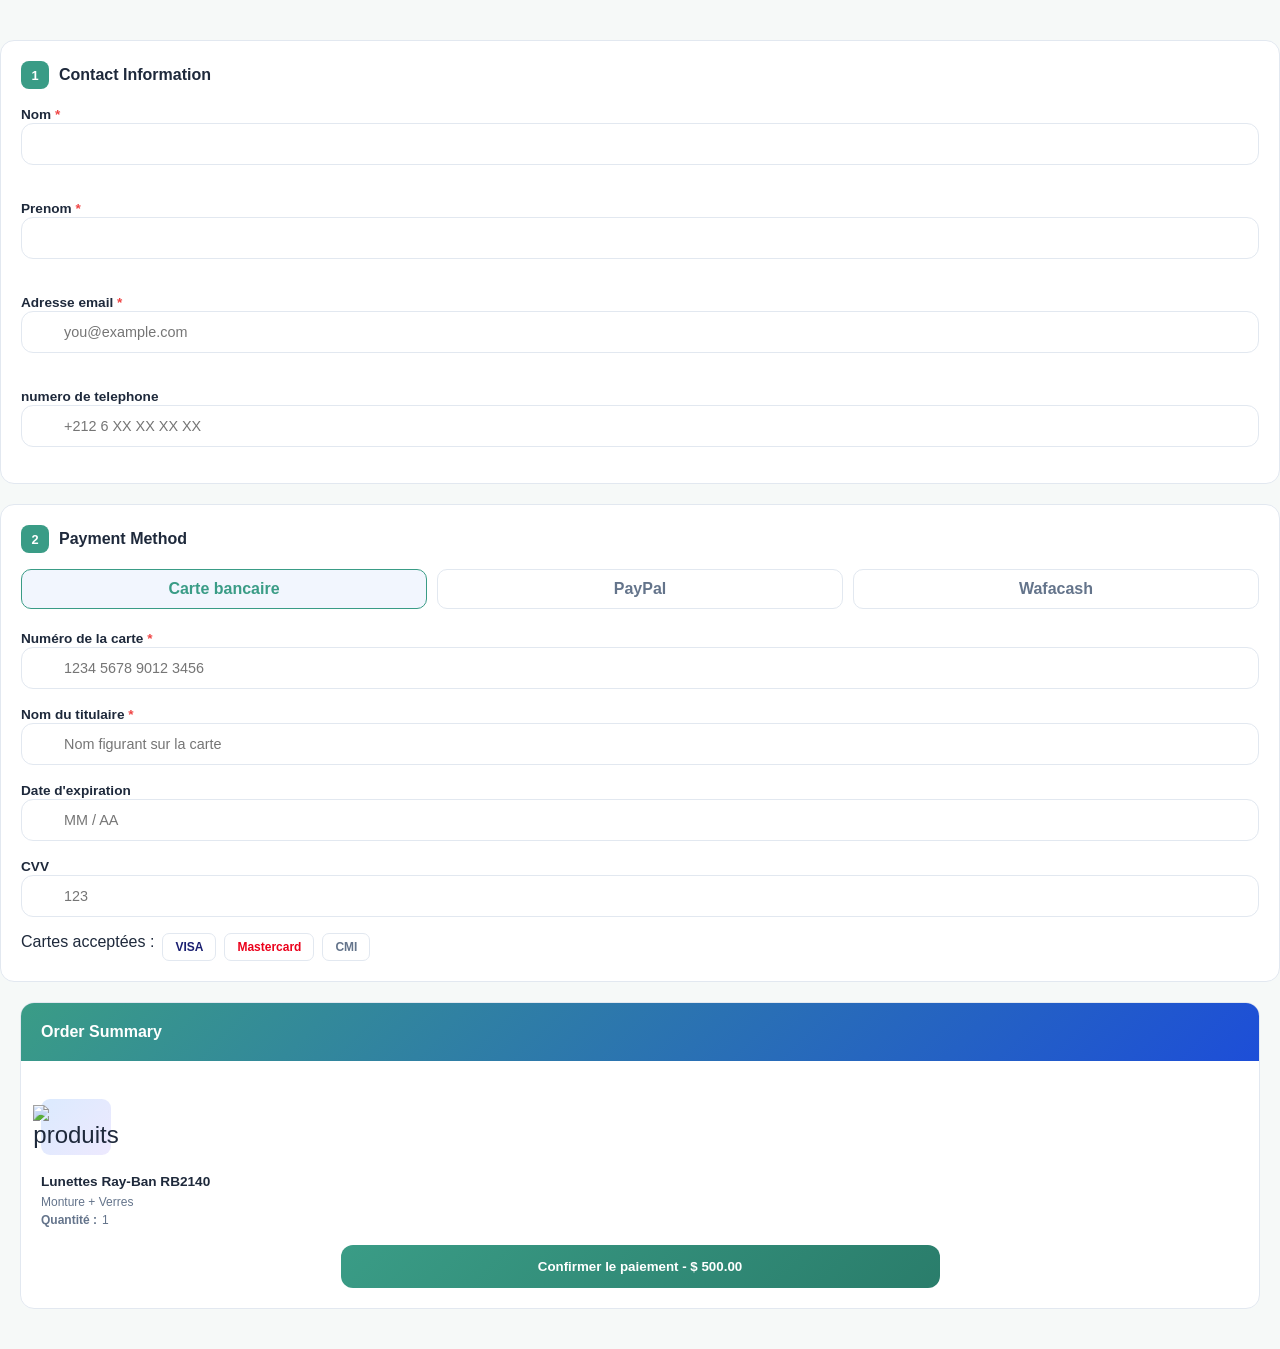
==== paiement-online/paiement.html @ 72875644 "d9" ====
<!DOCTYPE html>
<html lang="en">
<head>
    <meta charset="UTF-8">
    <meta name="viewport" content="width=device-width, initial-scale=1.0">
    <title>Document</title>

    <link rel="stylesheet" href="paiement.css">
</head>
<body>
    <!-- MAIN CHECKOUT -->
    <section class="checkout-main">
        <div class="container">
            <div class="row g-3 ">
                <!-- ════ LEFT: PAYMENT FORM ════ -->
                <div class="col-lg-8">

                    <!-- ── 1. Contact Info ── -->
                    <div class="chk-card">
                        <div class="chk-card-title"><span class="num">1</span> Contact Information</div>
                            <div class="row g-3">
                                <div class="col-12">
                                  <div class="field-group mb-0">
                                    <label class="field-label">Nom <span class="required-star">*</span></label>
                                    <div class="field-wrap">
                                      <i class="bi bi-person-fill field-icon"></i>
                                      <input type="text" class="form-input" id="cFirstName" placeholder="" value="" />
                                    </div>
                                  </div>
                                </div>
                                <br>
                                <div class="col-12">
                                  <div class="field-group mb-0">
                                    <label class="field-label">Prenom <span class="required-star">*</span></label>
                                    <div class="field-wrap">
                                      <i class="bi bi-person-fill field-icon"></i>
                                      <input type="text" class="form-input" id="cLastName" placeholder="" value="" />
                                    </div>
                                  </div>
                                </div>
                                <br>
                                <div class="col-12">
                                  <div class="field-group mb-0">
                                    <label class="field-label">Adresse email <span class="required-star">*</span></label>
                                    <div class="field-wrap">
                                      <i class="bi bi-envelope-fill field-icon"></i>
                                      <input type="email" class="form-input" id="cEmail" placeholder="you@example.com"
                                        value="" />
                                    </div>
                                  </div>
                                </div>
                                <br>
                                <div class="col-12">
                                  <div class="field-group mb-0">
                                    <label class="field-label">numero de telephone</label>
                                    <div class="field-wrap">
                                      <i class="bi bi-telephone-fill field-icon"></i>
                                      <input type="tel" class="form-input" placeholder="+212 6 XX XX XX XX" value="" />
                                    </div>
                                  </div>
                                </div>
                            </div>

                    </div>

                    <!-- ── 2. Payment Method ── -->
                    <div class="chk-card">
                        <div class="chk-card-title"><span class="num">2</span> Payment Method</div>

                            <div class="pay-tabs">
                                    <div class="pay-tab active" onclick="setPayTab(this,'tab-card')"> 
                                        <i class="bi bi-credit-card-fill"></i> Carte bancaire
                                    </div>
                                    <div class="pay-tab" onclick="setPayTab(this,'tab-paypal')">
                                        <i class="bi bi-paypal"></i> PayPal
                                    </div>
                                    <div class="pay-tab" onclick="setPayTab(this,'tab-wafacash')">
                                        <i class="bi bi-cash-stack"></i> Wafacash
                                    </div>
                            </div>

                            <div class="pay-panel active" id="tab-card">
                                    <!-- ── Carte bancaire ── -->
                                <div class="field-group">
        <label class="field-label">
            Numéro de la carte <span class="required-star">*</span>
        </label>

        <div class="field-wrap card-input-wrap">
            <i class="bi bi-credit-card-fill field-icon"></i>

            <input
                type="text"
                class="form-input"
                id="cardNumber"
                placeholder="1234 5678 9012 3456"
                maxlength="19"
                oninput="formatCard(this)">

            <span class="card-brand-icon" id="cardBrandIcon">
                <i class="bi bi-credit-card"></i>
            </span>
        </div>
                                </div>

                                <div class="field-group">
        <label class="field-label">
            Nom du titulaire <span class="required-star">*</span>
        </label>

        <div class="field-wrap">
            <i class="bi bi-person-fill field-icon"></i>

            <input
                type="text"
                class="form-input"
                id="cardName"
                placeholder="Nom figurant sur la carte">
        </div>
                                </div>

                                <div class="row g-3">

        <div class="col-md-6">
            <div class="field-group">
                <label class="field-label">
                    Date d'expiration
                </label>

                <div class="field-wrap">
                    <i class="bi bi-calendar3 field-icon"></i>

                    <input
                        type="text"
                        class="form-input"
                        id="expiry"
                        placeholder="MM / AA"
                        maxlength="7"
                        oninput="formatExpiry(this)">
                </div>
            </div>
        </div>

        <div class="col-md-6">
            <div class="field-group">
                <label class="field-label">
                    CVV
                </label>

                <div class="field-wrap">
                    <i class="bi bi-shield-lock-fill field-icon"></i>

                    <input
                        type="password"
                        class="form-input"
                        id="cvv"
                        placeholder="123"
                        maxlength="4">
                </div>
            </div>
        </div>

                                </div>

                                <div class="accepted-cards mt-3">

        <span class="small text-muted">Cartes acceptées :</span>

        <div class="card-pill visa">VISA</div>

        <div class="card-pill mc">Mastercard</div>

        <div class="card-pill">CMI</div>

                                </div>

                            </div>

                            <div class="pay-panel" id="tab-paypal">
                                <!-- Contenu PayPal -->
                                <div class="text-center py-4">

                                    <i class="bi bi-paypal text-primary" style="font-size:70px;"></i>
                                    <br>
                                    <h5 class="mt-3 fw-bold">Paiement avec PayPal</h5>
                                    <br>
                                    <p class="text-muted">
                                        Vous serez redirigé vers PayPal pour finaliser votre paiement en toute sécurité.
                                    </p>
                                    <br>
                                    <button class="btn btn-primary btn-lg px-5" onclick="processPayment()">
                                        <i class="bi bi-paypal me-2"></i>
                                        Continuer avec PayPal
                                    </button>

                                </div>

                            </div>

                            <div class="pay-panel" id="tab-wafacash">
                                <!-- Contenu Wafacash -->
                                <div class="text-center mb-4">
                                    <i class="bi bi-cash-stack text-success" style="font-size:70px;"></i>
                                    <h5 class="mt-3 fw-bold">Paiement par Wafacash</h5>
                                    <br>
                                    <p class="text-muted">
                                        Saisissez les informations de votre transfert Wafacash pour confirmer votre paiement.
                                    </p>
                                </div>
                                <br>
                                <div class="field-group">
        <label class="field-label">
            Numéro de téléphone
            <span class="required-star">*</span>
        </label>

        <div class="field-wrap">
            <i class="bi bi-telephone-fill field-icon"></i>
            <input
                type="tel"
                class="form-input"
                placeholder="+212 6 XX XX XX XX">
        </div>
                                </div>

                                <div class="field-group">
        <label class="field-label">
            Référence du transfert
            <span class="required-star">*</span>
        </label>

        <div class="field-wrap">
            <i class="bi bi-receipt field-icon"></i>
            <input
                type="text"
                class="form-input"
                placeholder="Ex : WF123456789">
        </div>
                                </div>

                                <button class="btn btn-success w-100 mt-3" onclick="processPayment()">
        <i class="bi bi-check-circle-fill me-2"></i>
        Confirmer le paiement
                                </button>

                            </div>
                    </div>
                </div>
                <!-- ════ RIGHT: ORDER SUMMARY ════ -->
                <div class="col-lg-4   order-summary">
                    <div class="order-card ">
                        <div class="order-header">
                            <h5><i class="bi bi-bag-check-fill me-2"></i>Order Summary</h5>
                        </div>
                        <div class="order-body"> 
                                <!-- Produit -->
                            <div class="order-course">
                                <br>
                                <div class="order-thumb">
                                    <img src=""
                                         alt="produits"
                                         class="img-fluid rounded ">
                                </div>
                                <br>
                                <div>

                                    <div class="order-course-title">
                                        Lunettes Ray-Ban RB2140
                                    </div>

                                    <div class="order-course-by">
                                        <i class="bi bi-tag-fill me-1"></i>
                                        Monture + Verres
                                    </div>

                                    <div class="order-course-rating">
                                        <strong>Quantité :</strong> 1
                                    </div>

                                </div>
                            </div>
                                

                            <!-- PAY BUTTON -->
                            <br>
                            <button class="btn-pay" id="payBtn" onclick="processPayment()">
                              <div class="spinner" id="paySpinner"></div>
                              <span class="btn-text"><i class="bi bi-lock-fill me-1"></i> Confirmer le paiement - $ 500.00</span>
                            </button>
                            </div>
                        </div>
                    </div>
                </div>
            </div>
        </div>
    </section>
                            
</body>
<script>
function setPayTab(tabElement, panelId) {
    // Désactiver tous les onglets
    document.querySelectorAll('.pay-tab').forEach(tab => {
        tab.classList.remove('active');
    });

    // Activer l'onglet cliqué
    tabElement.classList.add('active');

    // Masquer tous les panels
    document.querySelectorAll('.pay-panel').forEach(panel => {
        panel.classList.remove('active');
    });

    // Afficher le panel correspondant
    document.getElementById(panelId).classList.add('active');
}
function processPayment() {
    const payBtn = document.getElementById("payBtn");
    const paySpinner = document.getElementById("paySpinner");

    // Activer l'état "loading"
    payBtn.classList.add("loading");

    // Simuler un délai de traitement (3 secondes)
    setTimeout(() => {
        payBtn.classList.remove("loading");
        alert("Paiement effectué avec succès ✅");
    }, 3000);
}
</script>

</html>
---- paiement-online/paiement.css ----
:root {
    --primary: #3a9c86;
    --primary-hover: #2a7d6b;
    --success: #10B981;
    --danger: #EF4444;
    --bg-main: #f6f9f8;
    --bg-section: #FFFFFF;
    --text-primary: #1E293B;
    --text-secondary: #64748B;
    --border: #E2E8F0;
    --radius: 14px;
    --transition: .28s ease;
}

/* RESET */
* { 
    box-sizing: 
    border-box; 
    margin: 0; 
    padding: 0; 
}
body {
    font-family: 'DM Sans', sans-serif;
    background: var(--bg-main);
    color: var(--text-primary);
}

/* MAIN CHECKOUT */
.checkout-main { padding: 40px 0; }

/* ── CARDS ── */
.chk-card {
    background: var(--bg-section);
    border: 1.5px solid var(--border);
    border-radius: var(--radius);
    padding: 20px;
    margin-bottom: 20px;
}
.chk-card-title {
    font-family: 'Sora', sans-serif;
    font-weight: 700;
    margin-bottom: 16px;
    display: flex; 
    align-items: center; 
    gap: 10px;
}
.chk-card-title .num {
    background: var(--primary);
    color: #fff;
    border-radius: 8px;
    width: 28px; height: 28px;
    display: flex; 
    align-items: center; 
    justify-content: center;
    font-size: .8rem;
}

/* ── PAYMENT TABS ── */
.pay-tabs { 
    display: flex; 
    gap: 10px;
    margin-bottom: 20px; }
.pay-tab {
    flex: 1; 
    text-align: center;
    padding: 10px 14px;
    border: 1.5px solid var(--border);
    border-radius: 10px;
    cursor: pointer;
    font-weight: 600;
    color: var(--text-secondary);
    transition: all var(--transition);
}
.pay-tab.active {
    border-color: var(--primary);
    background: rgba(37,99,235,.06);
    color: var(--primary);
}
.pay-panel { display: none; }
.pay-panel.active { display: block; }

/* ── FORM FIELDS ── */
.field-group { margin-bottom: 16px; }
.field-label { font-weight: 700; font-size: .85rem; margin-bottom: 6px; }
.required-star { color: var(--danger); }
.field-wrap { position: relative; }
.field-icon {
    position: absolute; left: 14px; top: 50%; transform: translateY(-50%);
    color: #94A3B8;
}
.form-input {
    width: 100%; 
    padding: 12px 14px 12px 42px;
    border: 1.5px solid var(--border);
    border-radius: 12px;
    font-size: .9rem;
    outline: none;
}
.form-input:focus {
    border-color: var(--primary);
    box-shadow: 0 0 0 3px rgba(37,99,235,.1);
}

/* ── ORDER SUMMARY ── */
.order-summary{
    margin-top: 20px;
    margin-left: 20px;
    margin-right: 20px;
}
.order-card {
    background: var(--bg-section);
    border: 1.5px solid var(--border);
    border-radius: var(--radius);
    overflow: hidden;
    position: sticky;
    top: 90px
}

.order-header {
    background: linear-gradient(135deg, var(--primary), #1D4ED8);
    padding: 20px;
    color: #fff
}

.order-header h5 {
    font-family: 'Sora', sans-serif;
    font-size: 1rem;
    font-weight: 800;
    color: #fff;
    margin: 0
}

.order-body {
    padding: 20px;
}

.order-thumb {
    width: 70px;
    height: 56px;
    border-radius: 9px;
    background: linear-gradient(135deg, #DBEAFE, #EDE9FE);
    display: flex;
    align-items: center;
    justify-content: center;
    font-size: 1.5rem;
    flex-shrink: 0
}

.order-course-title {
    font-family: 'Sora', sans-serif;
    font-size: .85rem;
    font-weight: 700;
    line-height: 1.3;
    margin-bottom: 4px
}

.order-course-by {
    font-size: .75rem;
    color: var(--text-secondary)
}

.order-course-rating {
    display: flex;
    align-items: center;
    gap: 5px;
    font-size: .75rem;
    color: var(--text-secondary);
    margin-top: 4px
}

/* ── PAY BUTTON ── */
.btn-pay {
    width: 50%; 
    padding: 14px;
    font-weight: 700;
    color: #fff;
    background: linear-gradient(135deg, var(--primary), var(--primary-hover));
    border: none; 
    border-radius: 12px;
    cursor: pointer;
    transition: all var(--transition);
    align-items: center; 
    justify-content: center;
    gap: 8px;
    margin-left: 25%;
}
.btn-pay:hover { transform: translateY(-2px); }

/* Spinner */
.spinner {
    width: 18px; height: 18px;
    border: 2px solid rgba(255,255,255,.4);
    border-top-color: #fff;
    border-radius: 50%;
    animation: spin .7s linear infinite;
    display: none;
}
@keyframes spin { to { transform: rotate(360deg); } }
.btn-pay.loading .spinner { display: block; }
.btn-pay.loading .btn-text { display: none; }

/* Accepted cards */
.accepted-cards { display: flex; gap: 8px; margin-top: 12px; }
.card-pill {
    border: 1px solid var(--border);
    border-radius: 7px;
    padding: 6px 12px;
    font-size: .75rem;
    font-weight: 700;
    color: var(--text-secondary);
}
.card-pill.visa { color: #1A1F71; }
.card-pill.mc { color: #EB001B; }
.card-pill.cmi { color: #008035; }

/* Responsive */
@media(max-width:768px) {
  .col-lg-4 { order: 2; margin-top: 20px; }
  .col-lg-8 { order: 1; }
}
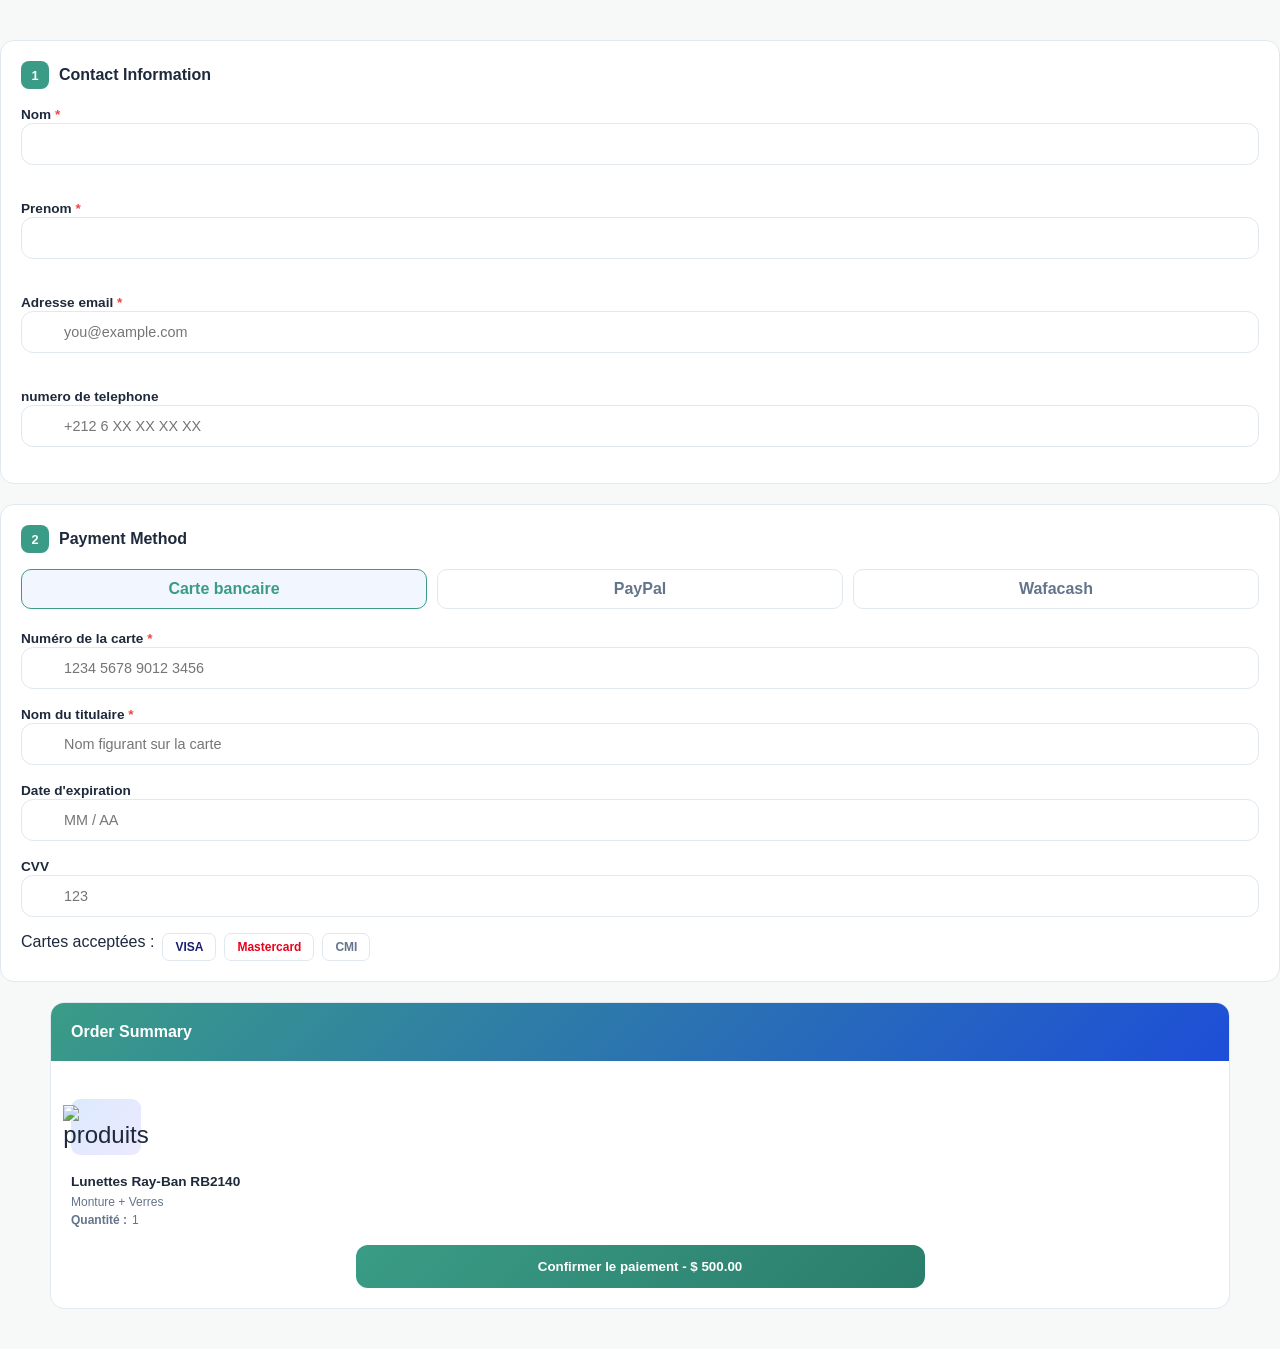
==== commit d60750b0: "d10" ====
--- a/paiement-online/paiement.html
+++ b/paiement-online/paiement.html
@@ -82,66 +82,64 @@
                             <div class="pay-panel active" id="tab-card">
                                     <!-- ── Carte bancaire ── -->
                                 <div class="field-group">
-        <label class="field-label">
-            Numéro de la carte <span class="required-star">*</span>
-        </label>
-
-        <div class="field-wrap card-input-wrap">
-            <i class="bi bi-credit-card-fill field-icon"></i>
-
-            <input
-                type="text"
-                class="form-input"
-                id="cardNumber"
-                placeholder="1234 5678 9012 3456"
-                maxlength="19"
-                oninput="formatCard(this)">
-
-            <span class="card-brand-icon" id="cardBrandIcon">
-                <i class="bi bi-credit-card"></i>
-            </span>
-        </div>
-                                </div>
-
+                                    <label class="field-label">
+                                        Numéro de la carte <span class="required-star">*</span>
+                                    </label>
+                                    <div class="field-wrap card-input-wrap">
+                                        <i class="bi bi-credit-card-fill field-icon"></i>
+
+                                        <input
+                                            type="text"
+                                            class="form-input"
+                                            id="cardNumber"
+                                            placeholder="1234 5678 9012 3456"
+                                            maxlength="19"
+                                            oninput="formatCard(this)">
+
+                                        <span class="card-brand-icon" id="cardBrandIcon">
+                                            <i class="bi bi-credit-card"></i>
+                                        </span>
+                                    </div>
+                                </div>
                                 <div class="field-group">
-        <label class="field-label">
-            Nom du titulaire <span class="required-star">*</span>
-        </label>
-
-        <div class="field-wrap">
-            <i class="bi bi-person-fill field-icon"></i>
-
-            <input
-                type="text"
-                class="form-input"
-                id="cardName"
-                placeholder="Nom figurant sur la carte">
-        </div>
+                                    <label class="field-label">
+                                        Nom du titulaire <span class="required-star">*</span>
+                                    </label>
+
+                                    <div class="field-wrap">
+                                        <i class="bi bi-person-fill field-icon"></i>
+
+                                        <input
+                                            type="text"
+                                            class="form-input"
+                                            id="cardName"
+                                            placeholder="Nom figurant sur la carte">
+                                    </div>
                                 </div>
 
                                 <div class="row g-3">
 
-        <div class="col-md-6">
-            <div class="field-group">
-                <label class="field-label">
-                    Date d'expiration
-                </label>
-
-                <div class="field-wrap">
-                    <i class="bi bi-calendar3 field-icon"></i>
-
-                    <input
-                        type="text"
-                        class="form-input"
-                        id="expiry"
-                        placeholder="MM / AA"
-                        maxlength="7"
-                        oninput="formatExpiry(this)">
-                </div>
-            </div>
-        </div>
-
-        <div class="col-md-6">
+                                    <div class="col-md-6">
+                                        <div class="field-group">
+                                            <label class="field-label">
+                                                Date d'expiration
+                                            </label>
+
+                                            <div class="field-wrap">
+                                                <i class="bi bi-calendar3 field-icon"></i>
+
+                                                <input
+                                                    type="text"
+                                                    class="form-input"
+                                                    id="expiry"
+                                                    placeholder="MM / AA"
+                                                    maxlength="7"
+                                                    oninput="formatExpiry(this)">
+                                            </div>
+                                        </div>
+                                    </div>
+
+                                    <div class="col-md-6">
             <div class="field-group">
                 <label class="field-label">
                     CVV
@@ -158,19 +156,19 @@
                         maxlength="4">
                 </div>
             </div>
-        </div>
+                                    </div>
 
                                 </div>
 
                                 <div class="accepted-cards mt-3">
 
-        <span class="small text-muted">Cartes acceptées :</span>
-
-        <div class="card-pill visa">VISA</div>
-
-        <div class="card-pill mc">Mastercard</div>
-
-        <div class="card-pill">CMI</div>
+                                    <span class="small text-muted">Cartes acceptées :</span>
+
+                                    <div class="card-pill visa">VISA</div>
+
+                                    <div class="card-pill mc">Mastercard</div>
+
+                                    <div class="card-pill">CMI</div>
 
                                 </div>
 
@@ -294,39 +292,9 @@
             </div>
         </div>
     </section>
-                            
+
+    <script src="./paiement.js"></script>
 </body>
-<script>
-function setPayTab(tabElement, panelId) {
-    // Désactiver tous les onglets
-    document.querySelectorAll('.pay-tab').forEach(tab => {
-        tab.classList.remove('active');
-    });
-
-    // Activer l'onglet cliqué
-    tabElement.classList.add('active');
-
-    // Masquer tous les panels
-    document.querySelectorAll('.pay-panel').forEach(panel => {
-        panel.classList.remove('active');
-    });
-
-    // Afficher le panel correspondant
-    document.getElementById(panelId).classList.add('active');
-}
-function processPayment() {
-    const payBtn = document.getElementById("payBtn");
-    const paySpinner = document.getElementById("paySpinner");
-
-    // Activer l'état "loading"
-    payBtn.classList.add("loading");
-
-    // Simuler un délai de traitement (3 secondes)
-    setTimeout(() => {
-        payBtn.classList.remove("loading");
-        alert("Paiement effectué avec succès ✅");
-    }, 3000);
-}
-</script>
+
 
 </html>
--- a/paiement-online/paiement.css
+++ b/paiement-online/paiement.css
@@ -104,8 +104,8 @@
 /* ── ORDER SUMMARY ── */
 .order-summary{
     margin-top: 20px;
-    margin-left: 20px;
-    margin-right: 20px;
+    margin-left: 50px;
+    margin-right: 50px;
 }
 .order-card {
     background: var(--bg-section);
